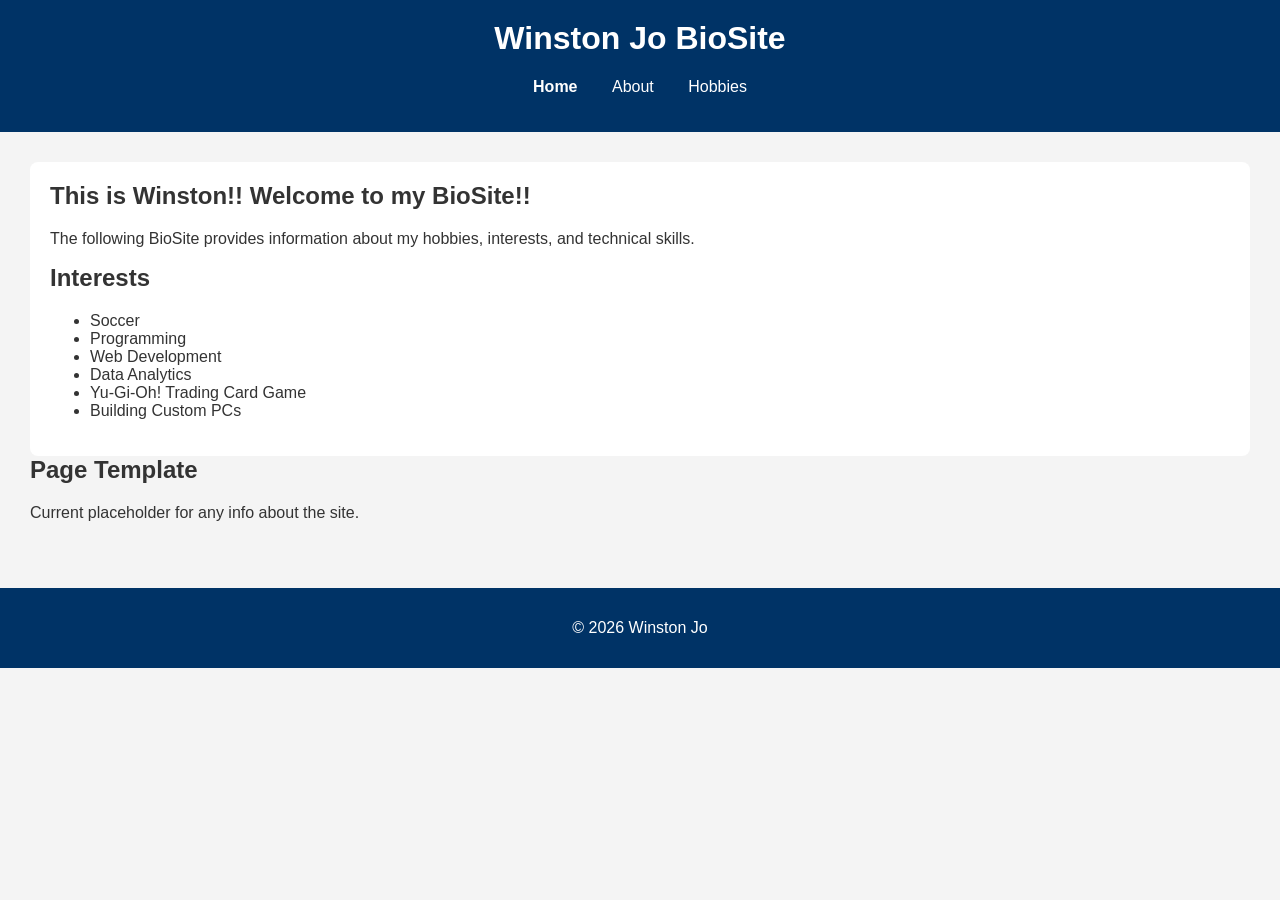
==== index.html @ 802afad6 "Created home, template, css page" ====
<!DOCTYPE html>
<html lang="en">
  <head>
    <meta charset="UTF-8" />
    <meta name="viewport" content="width=device-width, initial-scale=1.0" />
    <!--Link to CSS Style doc-->
    <link rel="stylesheet" href="css/styles.css" />
    <!-- Page Title -->
    <title>bioSite Index</title>
  </head>
  <body>
    <header>
      <!-- Main Header -->
      <h1>Winston Jo BioSite</h1>

      <!-- Navigation Menu -->
      <nav>
        <ul>
          <li><a href="index.html">Home</a></li>
          <!-- TODO!!-->
          <li>About</li>
          <li>Hobbies</li>
        </ul>
      </nav>
    </header>

    <!-- Main Content Area-->
    <main>
      <!-- Introduction Area-->
      <section>
        <h2>This is Winston!! Welcome to my BioSite!!</h2>
        <!-- Quick Intro about myself -->
        <p>
          The following BioSite provides information about my hobbies,
          interests, and technical skills.
        </p>

        <!-- Current list of interests -->
        <h2>Interests</h2>
        <ul>
          <li>Soccer</li>
          <li>Programming</li>
          <li>Web Development</li>
          <li>Data Analytics</li>
          <li>Yu-Gi-Oh! Trading Card Game</li>
          <li>Building Custom PCs</li>
        </ul>
      </section>
      <h2>Page Template</h2>
      <p>Current placeholder for any info about the site.</p>
    </main>
    <!-- Page Footer -->
    <footer>
      <p>&copy; 2026 Winston Jo</p>
    </footer>
  </body>
</html>
---- css/styles.css ----
/* ******** 
          
Template Style Format

*/

body {
  font-family: Arial, Helvetica, sans-serif;
  margin: 0;
  padding: 0;
  background-color: #f4f4f4;
  color: #333;
}

/* Header */

header {
  background-color: #003366;
  color: white;
  padding: 20px;
  text-align: center;
}

/* Navigation */
nav ul {
  list-style-type: none;
  padding: 0;
}

nav li {
  display: inline-block;
  margin: 0 15px;
}

nav a {
  color: white;
  text-decoration: none;
  font-weight: bold;
}

/* Main */
main {
  padding: 30px;
}

section {
  background-color: white;
  padding: 20px;
  border-radius: 8px;
}

/* Heading */
h1,
h2,
h3 {
  margin-top: 0;
}

/* Footer */
footer {
  background-color: #003366;
  color: white;
  text-align: center;
  padding: 15px;
  margin-top: 20px;
}
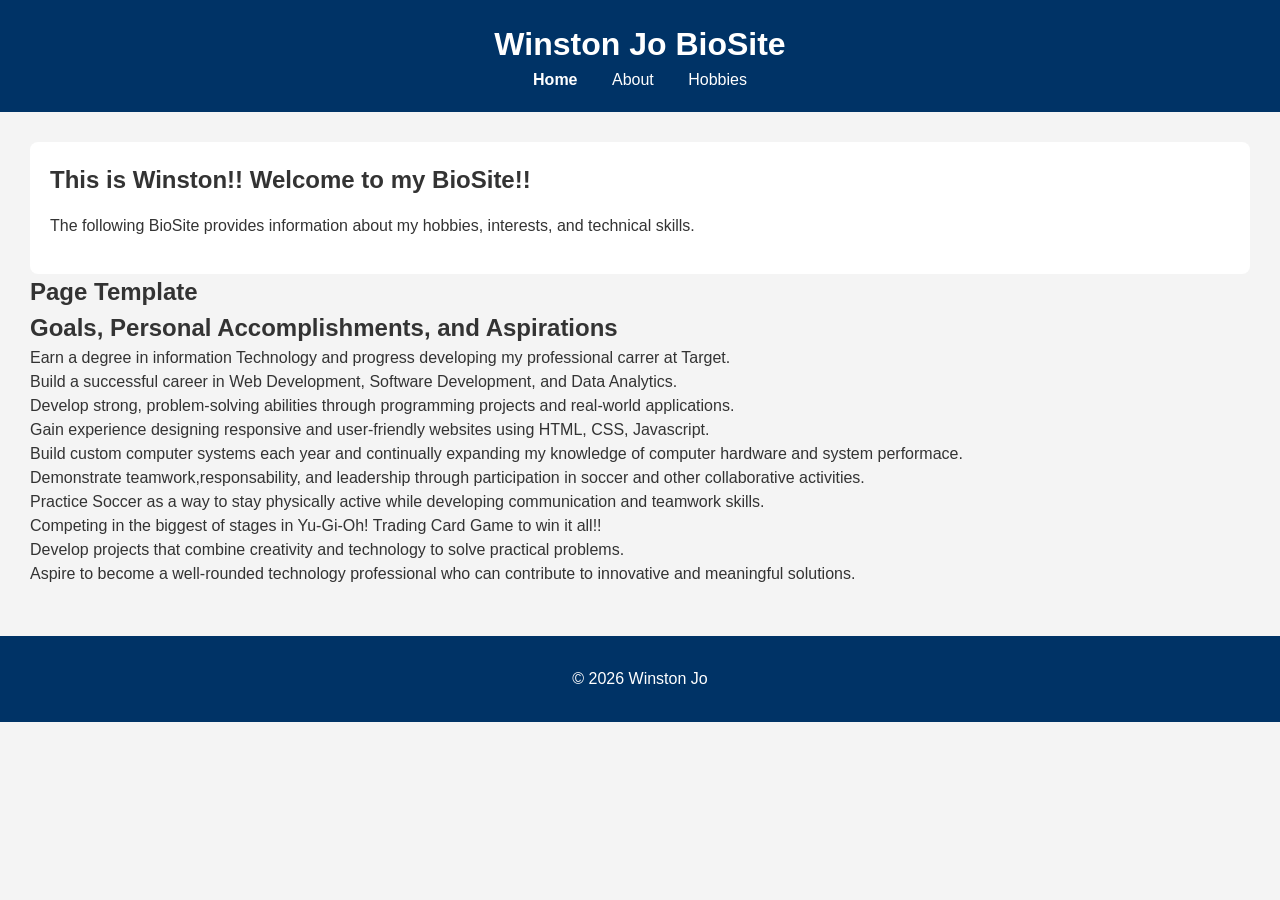
==== commit a50eaa43: "created the about and hobbies html pages. Added list of goals, accomplishments, and aspirations." ====
--- a/index.html
+++ b/index.html
@@ -6,7 +6,7 @@
     <!--Link to CSS Style doc-->
     <link rel="stylesheet" href="css/styles.css" />
     <!-- Page Title -->
-    <title>bioSite Index</title>
+    <title>Winston Jo BioSite</title>
   </head>
   <body>
     <header>
@@ -34,20 +34,60 @@
           The following BioSite provides information about my hobbies,
           interests, and technical skills.
         </p>
-
-        <!-- Current list of interests -->
-        <h2>Interests</h2>
-        <ul>
+        <!--
           <li>Soccer</li>
           <li>Programming</li>
           <li>Web Development</li>
           <li>Data Analytics</li>
           <li>Yu-Gi-Oh! Trading Card Game</li>
           <li>Building Custom PCs</li>
-        </ul>
+          -->
       </section>
       <h2>Page Template</h2>
-      <p>Current placeholder for any info about the site.</p>
+      <!-- Current list of interests -->
+      <h2>Goals, Personal Accomplishments, and Aspirations</h2>
+      <ul>
+        <li>
+          Earn a degree in information Technology and progress developing my
+          professional carrer at Target.
+        </li>
+        <li>
+          Build a successful career in Web Development, Software Development,
+          and Data Analytics.
+        </li>
+        <li>
+          Develop strong, problem-solving abilities through programming projects
+          and real-world applications.
+        </li>
+        <li>
+          Gain experience designing responsive and user-friendly websites using
+          HTML, CSS, Javascript.
+        </li>
+        <li>
+          Build custom computer systems each year and continually expanding my
+          knowledge of computer hardware and system performace.
+        </li>
+        <li>
+          Demonstrate teamwork,responsability, and leadership through
+          participation in soccer and other collaborative activities.
+        </li>
+        <li>
+          Practice Soccer as a way to stay physically active while developing
+          communication and teamwork skills.
+        </li>
+        <li>
+          Competing in the biggest of stages in Yu-Gi-Oh! Trading Card Game to
+          win it all!!
+        </li>
+        <li>
+          Develop projects that combine creativity and technology to solve
+          practical problems.
+        </li>
+        <li>
+          Aspire to become a well-rounded technology professional who can
+          contribute to innovative and meaningful solutions.
+        </li>
+      </ul>
     </main>
     <!-- Page Footer -->
     <footer>
--- a/css/styles.css
+++ b/css/styles.css
@@ -1,14 +1,45 @@
 /* ******** 
           
-Template Style Format
+CSS Style Format
 
 */
+
+/****
+  CSS Default
+****/
+
+body,
+header,
+nav,
+ul,
+li,
+a,
+main,
+section,
+h1,
+h2,
+h3,
+footer {
+  margin: 0;
+  padding: 0;
+  box-sizing: border-box;
+}
+
+ul {
+  list-style: none;
+}
+
+a {
+  color: inherit;
+  text-decoration: none;
+}
 
 body {
   font-family: Arial, Helvetica, sans-serif;
   margin: 0;
   padding: 0;
   background-color: #f4f4f4;
+  line-height: 1.5;
   color: #333;
 }
 
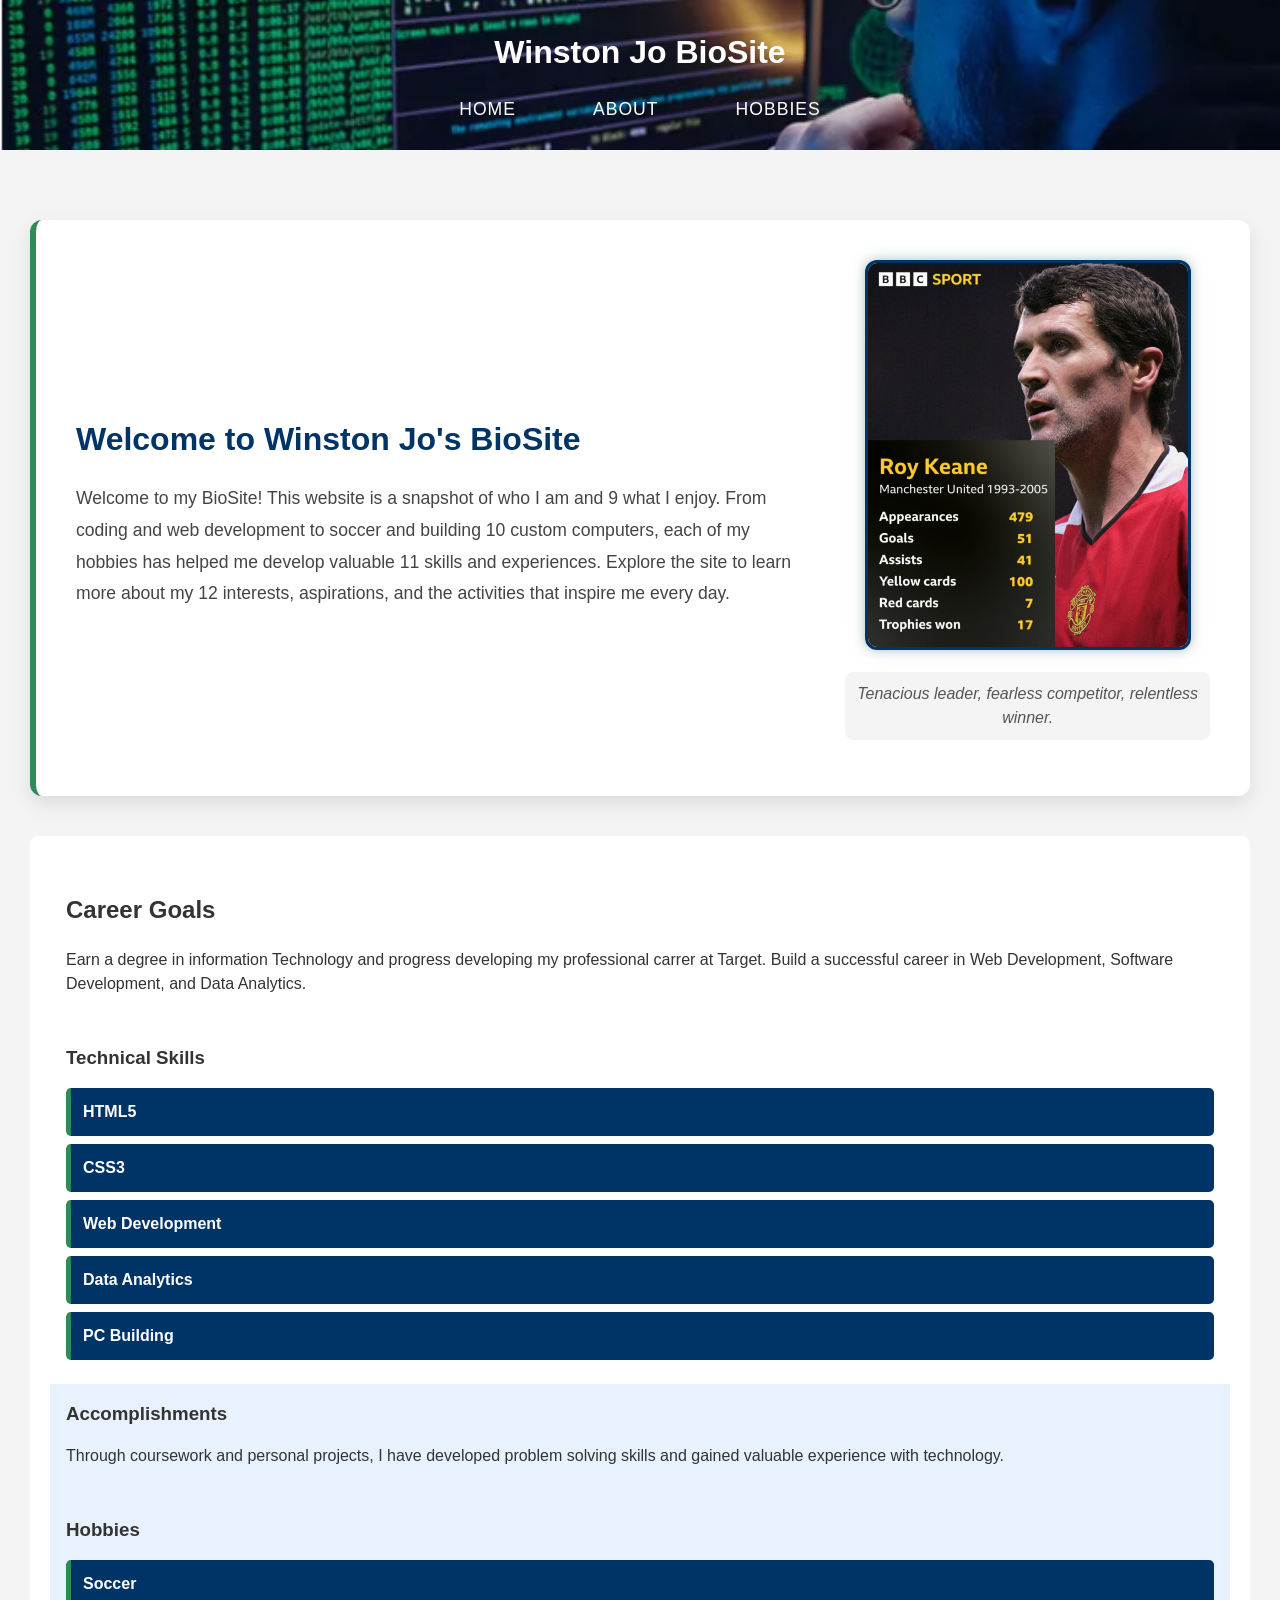
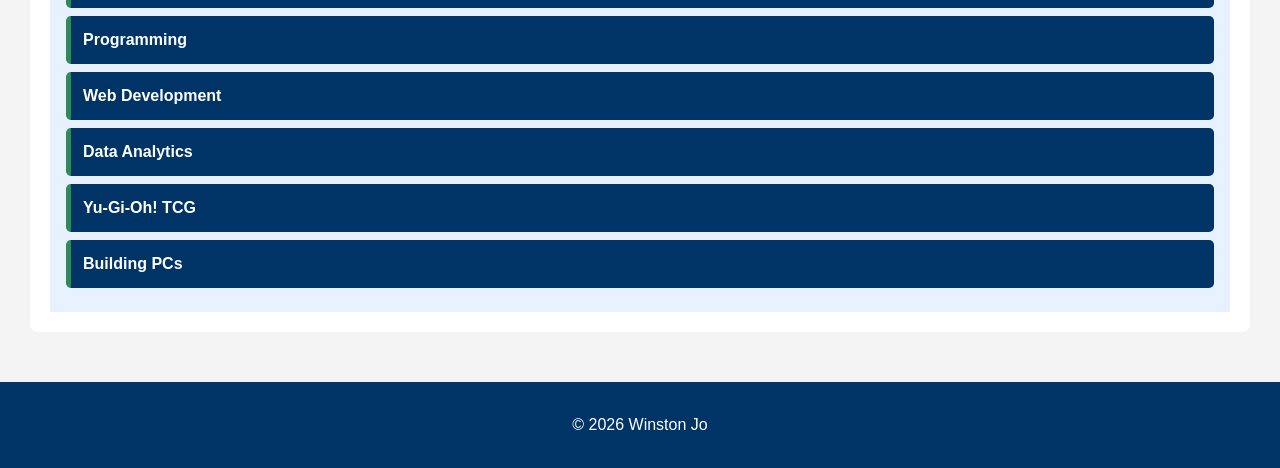
==== commit e217b3c9: "updated index page and css styling with viewports included" ====
--- a/index.html
+++ b/index.html
@@ -9,17 +9,16 @@
     <title>Winston Jo BioSite</title>
   </head>
   <body>
-    <header>
+    <header class="coding-banner">
       <!-- Main Header -->
       <h1>Winston Jo BioSite</h1>
 
       <!-- Navigation Menu -->
-      <nav>
+      <nav class="main-nav">
         <ul>
           <li><a href="index.html">Home</a></li>
-          <!-- TODO!!-->
-          <li>About</li>
-          <li>Hobbies</li>
+          <li><a href="about.html">About</a></li>
+          <li><a href="hobbies.html">Hobbies </a></li>
         </ul>
       </nav>
     </header>
@@ -27,68 +26,76 @@
     <!-- Main Content Area-->
     <main>
       <!-- Introduction Area-->
-      <section>
-        <h2>This is Winston!! Welcome to my BioSite!!</h2>
-        <!-- Quick Intro about myself -->
-        <p>
-          The following BioSite provides information about my hobbies,
-          interests, and technical skills.
-        </p>
-        <!--
-          <li>Soccer</li>
-          <li>Programming</li>
-          <li>Web Development</li>
-          <li>Data Analytics</li>
-          <li>Yu-Gi-Oh! Trading Card Game</li>
-          <li>Building Custom PCs</li>
-          -->
+      <section class="intro-section">
+        <!-- Left Side: Welcome Message and Intro -->
+        <div class="intro-content">
+          <!-- Main Content Heading-->
+          <h2>Welcome to Winston Jo's BioSite</h2>
+          <!-- Quick Intro about myself -->
+          <p>
+            Welcome to my BioSite! This website is a snapshot of who I am and 9
+            what I enjoy. From coding and web development to soccer and building
+            10 custom computers, each of my hobbies has helped me develop
+            valuable 11 skills and experiences. Explore the site to learn more
+            about my 12 interests, aspirations, and the activities that inspire
+            me every day.
+          </p>
+        </div>
+
+        <!-- Right Side: Hero Image-->
+        <div class="hero-image">
+          <img src="images/roy-keane.png" alt="Roy Keane" />
+          <!-- Hero Image Description-->
+          <p class="hero-image-caption">
+            Tenacious leader, fearless competitor, relentless winner.
+          </p>
+        </div>
       </section>
-      <h2>Page Template</h2>
+
       <!-- Current list of interests -->
-      <h2>Goals, Personal Accomplishments, and Aspirations</h2>
-      <ul>
-        <li>
-          Earn a degree in information Technology and progress developing my
-          professional carrer at Target.
-        </li>
-        <li>
-          Build a successful career in Web Development, Software Development,
-          and Data Analytics.
-        </li>
-        <li>
-          Develop strong, problem-solving abilities through programming projects
-          and real-world applications.
-        </li>
-        <li>
-          Gain experience designing responsive and user-friendly websites using
-          HTML, CSS, Javascript.
-        </li>
-        <li>
-          Build custom computer systems each year and continually expanding my
-          knowledge of computer hardware and system performace.
-        </li>
-        <li>
-          Demonstrate teamwork,responsability, and leadership through
-          participation in soccer and other collaborative activities.
-        </li>
-        <li>
-          Practice Soccer as a way to stay physically active while developing
-          communication and teamwork skills.
-        </li>
-        <li>
-          Competing in the biggest of stages in Yu-Gi-Oh! Trading Card Game to
-          win it all!!
-        </li>
-        <li>
-          Develop projects that combine creativity and technology to solve
-          practical problems.
-        </li>
-        <li>
-          Aspire to become a well-rounded technology professional who can
-          contribute to innovative and meaningful solutions.
-        </li>
-      </ul>
+      <section class="homepage-grid">
+        <article class="row-one">
+          <h2>Career Goals</h2>
+          <p>
+            Earn a degree in information Technology and progress developing my
+            professional carrer at Target. Build a successful career in Web
+            Development, Software Development, and Data Analytics.
+          </p>
+        </article>
+
+        <article class="row-one">
+          <h3>Technical Skills</h3>
+          <ul>
+            <li>HTML5</li>
+            <li>CSS3</li>
+            <li>Web Development</li>
+            <li>Data Analytics</li>
+            <li>PC Building</li>
+          </ul>
+        </article>
+
+        <article class="row-two">
+          <h3>Accomplishments</h3>
+          <p>
+            Through coursework and personal projects, I have developed problem
+            solving skills and gained valuable experience with technology.
+          </p>
+        </article>
+
+        <article class="row-two">
+          <h3>Hobbies</h3>
+          <ul>
+            <li>Soccer</li>
+            <li>Programming</li>
+            <li>Web Development</li>
+            <li>Data Analytics</li>
+            <li>Yu-Gi-Oh! TCG</li>
+            <li>Building PCs</li>
+          </ul>
+        </article>
+      </section>
     </main>
+
     <!-- Page Footer -->
     <footer>
       <p>&copy; 2026 Winston Jo</p>
--- a/css/styles.css
+++ b/css/styles.css
@@ -5,34 +5,133 @@
 */
 
 /****
-  CSS Default
+  CSS Reset Default
 ****/
-
 body,
 header,
 nav,
+main,
+footer,
+img,
+h1,
+h3,
 ul,
-li,
-a,
-main,
-section,
-h1,
-h2,
-h3,
-footer {
+aside,
+figure,
+figcaption {
   margin: 0;
   padding: 0;
-  box-sizing: border-box;
-}
-
-ul {
+  border: 0;
+}
+
+/* 
+  Website Header Banner
+*/
+
+.coding-banner {
+  background-image: url('../images/coding.png');
+  background-size: cover;
+  background-position: center;
+  background-repeat: no-repeat;
+  height: 150px;
+  display: flex;
+  flex-direction: column;
+  justify-content: center;
+  align-items: center;
+  color: white;
+  text-align: center;
+}
+
+/* Navigation */
+.main-nav {
+  margin-top: 20px;
+}
+
+.main-nav ul {
+  display: flex;
+  justify-content: center;
+  gap: 25px;
+}
+
+.main-nav li {
   list-style: none;
 }
 
-a {
-  color: inherit;
+.main-nav a {
+  font-family: 'Oswald', sans-serif;
+  font-size: 1.1rem;
+  letter-spacing: 1px;
+  text-transform: uppercase;
+  color: white;
   text-decoration: none;
-}
+  padding: 12px 24px;
+  border: 2px solid transparent;
+  border-radius: 8px;
+  transition: all 0.3s ease;
+}
+
+/*
+  Welcome Section with two sides of the section separated
+*/
+.intro-section {
+  display: flex;
+  justify-content: space-between;
+  align-items: center;
+  max-width: 1200px;
+  margin: 40px auto;
+  padding: 40px;
+  background-color: #ffffff;
+  border-left: 6px solid #2e8b57;
+  border-radius: 12px;
+  box-shadow: 0 8px 20px rgba(0, 0, 0, 0.1);
+  gap: 40px;
+}
+
+/* Left Side */
+.intro-content {
+  flex: 2;
+}
+
+/* Welcome Heading */
+.intro-content h2 {
+  color: #003366;
+  margin-bottom: 20px;
+  font-size: 2rem;
+}
+
+/* Intro Paragraph */
+.intro-content p {
+  font-size: 1.1rem;
+  line-height: 1.8;
+  color: #444;
+}
+
+/* Right side Image Container */
+.hero-image {
+  flex: 1;
+  text-align: center;
+}
+
+/* Hero Image Styling */
+.hero-image img {
+  width: 100%;
+  max-width: 320px;
+  border-radius: 12px;
+  border: 3px solid #003366;
+  box-shadow: 0 0 10px rgba(0, 51, 102, 0.25), 0 0 20px rgba(46, 139, 87, 0.15);
+}
+
+/* Hero Image Description Styling */
+.hero-image-caption {
+  margin-top: 15px;
+  padding: 10px;
+  background-color: #f4f4f4;
+  border-radius: 8px;
+  font-style: italic;
+  color: #555;
+}
+
+/* Body */
 
 body {
   font-family: Arial, Helvetica, sans-serif;
@@ -43,32 +142,6 @@
   color: #333;
 }
 
-/* Header */
-
-header {
-  background-color: #003366;
-  color: white;
-  padding: 20px;
-  text-align: center;
-}
-
-/* Navigation */
-nav ul {
-  list-style-type: none;
-  padding: 0;
-}
-
-nav li {
-  display: inline-block;
-  margin: 0 15px;
-}
-
-nav a {
-  color: white;
-  text-decoration: none;
-  font-weight: bold;
-}
-
 /* Main */
 main {
   padding: 30px;
@@ -80,11 +153,45 @@
   border-radius: 8px;
 }
 
-/* Heading */
-h1,
-h2,
-h3 {
-  margin-top: 0;
+/* Grid Layout Styles */
+.homepage-grid {
+  display: block;
+  margin: 2em;
+}
+
+.homepage-grid article {
+  padding: 1em;
+}
+
+.homepage-grid ul {
+  list-style-type: none;
+  margin-top: 1em;
+  padding: 0;
+}
+
+.homepage-grid li {
+  background-color: #003366;
+  color: #ffffff;
+  margin: 0.5em 0;
+  padding: 0.75em;
+  border-left: 5px solid #2e8b57;
+  border-radius: 5px;
+  font-weight: bold;
+  transition: background-color 0.3s ease;
+}
+
+/* Hover Effect */
+.homepage-grid li:hover {
+  background-color: #2e8b57;
+}
+
+/* Alternate the Row Colors */
+.row-one {
+  background-color: #ffffff;
+}
+
+.row-two {
+  background-color: #e8f2ff;
 }
 
 /* Footer */
@@ -95,3 +202,52 @@
   padding: 15px;
   margin-top: 20px;
 }
+
+/* ==========================================
+ViewPorts for different devices
+========================================== */
+
+/* Tablet Viewport Style */
+@media screen and (min-width: 620px), print {
+  .homepage-grid {
+    grid-template-columns: repeat(2, 1fr);
+  }
+}
+
+/* Desktop Viewport Style */
+@media screen and (min-width: 1000px), print {
+  .homepage-grid {
+    max-width: 1200px;
+    margin: 0 auto;
+  }
+
+  .grid-box:hover {
+    transform: translateY(-3px);
+    transition: 0.3s ease;
+  }
+}
+
+/* Large Desktop Viewport Style */
+@media screen and (min-width: 1921px), print {
+  .homepage-grid {
+    max-width: 1800px;
+  }
+
+  .grid-box {
+    font-size: 1.1rem;
+  }
+}
+
+/* Print Styles */
+
+@media print {
+  nav,
+  footer {
+    display: none;
+  }
+
+  body {
+    background: white;
+    color: black;
+  }
+}
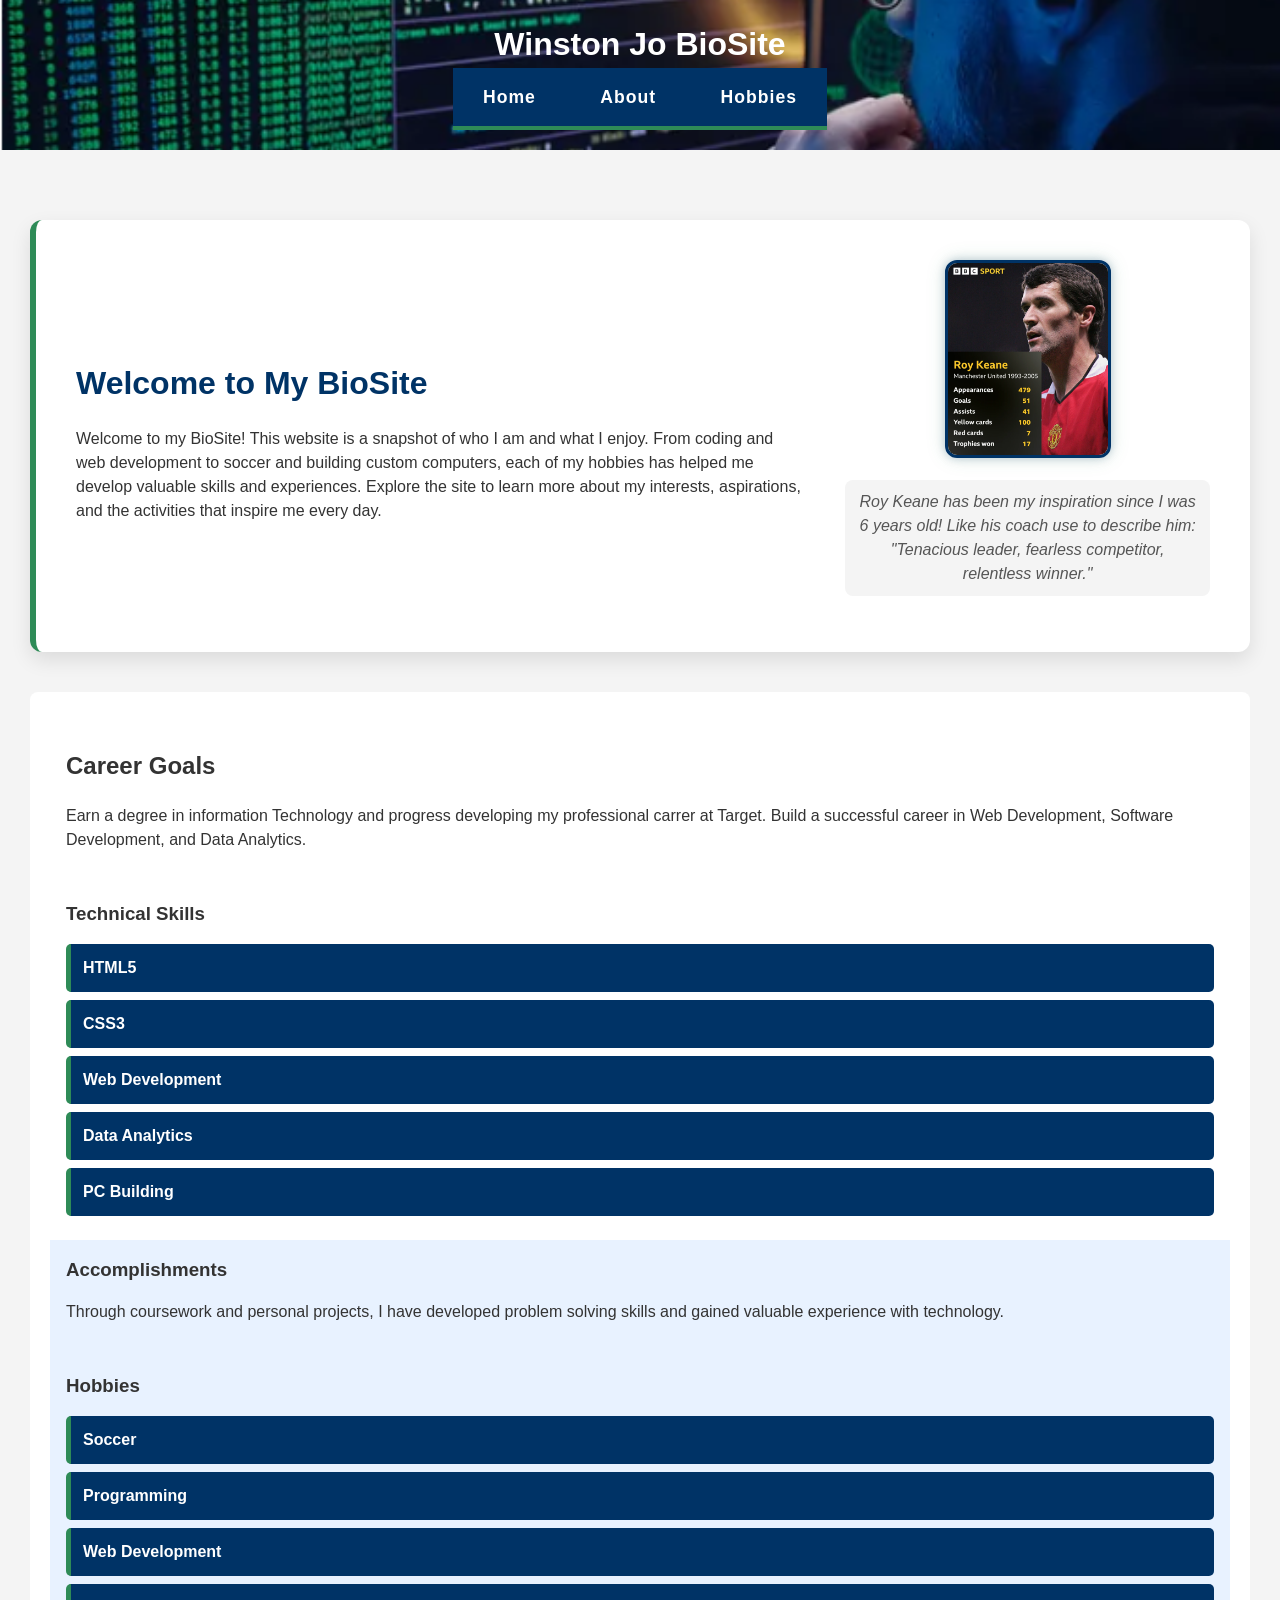
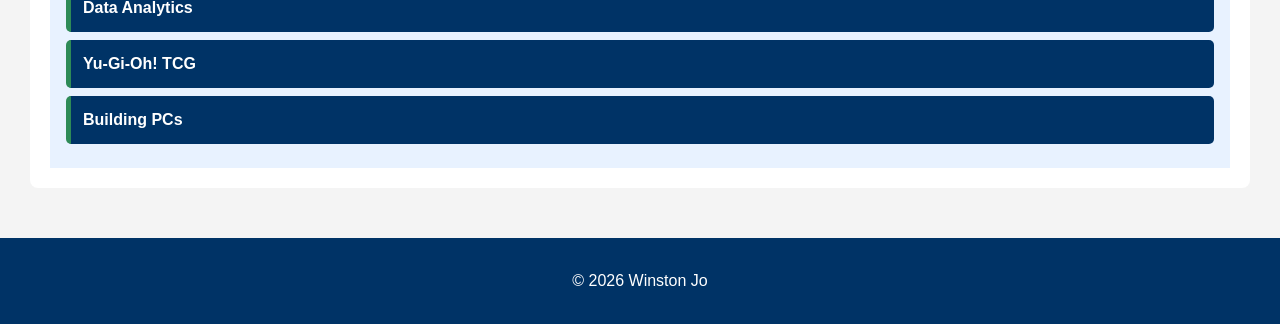
==== commit 4121f752: "almost finished program" ====
--- a/index.html
+++ b/index.html
@@ -26,19 +26,19 @@
     <!-- Main Content Area-->
     <main>
       <!-- Introduction Area-->
-      <section class="intro-section">
+      <section class="section">
         <!-- Left Side: Welcome Message and Intro -->
-        <div class="intro-content">
+        <div class="content">
           <!-- Main Content Heading-->
-          <h2>Welcome to Winston Jo's BioSite</h2>
+          <h2>Welcome to My BioSite</h2>
           <!-- Quick Intro about myself -->
           <p>
-            Welcome to my BioSite! This website is a snapshot of who I am and 9
+            Welcome to my BioSite! This website is a snapshot of who I am and
             what I enjoy. From coding and web development to soccer and building
-            10 custom computers, each of my hobbies has helped me develop
-            valuable 11 skills and experiences. Explore the site to learn more
-            about my 12 interests, aspirations, and the activities that inspire
-            me every day.
+            custom computers, each of my hobbies has helped me develop valuable
+            skills and experiences. Explore the site to learn more about my
+            interests, aspirations, and the activities that inspire me every
+            day.
           </p>
         </div>
 
@@ -47,14 +47,16 @@
           <img src="images/roy-keane.png" alt="Roy Keane" />
           <!-- Hero Image Description-->
           <p class="hero-image-caption">
-            Tenacious leader, fearless competitor, relentless winner.
+            Roy Keane has been my inspiration since I was 6 years old! Like his
+            coach use to describe him: "Tenacious leader, fearless competitor,
+            relentless winner."
           </p>
         </div>
       </section>
 
       <!-- Current list of interests -->
       <section class="homepage-grid">
-        <article class="row-one">
+        <article class="article-one">
           <h2>Career Goals</h2>
           <p>
             Earn a degree in information Technology and progress developing my
@@ -63,7 +65,10 @@
           </p>
         </article>
 
-        <article class="row-one">
+        <!-- List of technical skills I have developed through time -->
+        <!-- TODO add link to the projects I will be creating based on the skill they select 
+            link a repository to the project -->
+        <article class="article-one">
           <h3>Technical Skills</h3>
           <ul>
             <li>HTML5</li>
@@ -74,7 +79,8 @@
           </ul>
         </article>
 
-        <article class="row-two">
+        <!-- Detailed description of the accomplishments earned -->
+        <article class="article-two">
           <h3>Accomplishments</h3>
           <p>
             Through coursework and personal projects, I have developed problem
@@ -82,7 +88,8 @@
           </p>
         </article>
 
-        <article class="row-two">
+        <!-- List of favorite hobbies with a cool hover design -->
+        <article class="article-two">
           <h3>Hobbies</h3>
           <ul>
             <li>Soccer</li>
--- a/css/styles.css
+++ b/css/styles.css
@@ -44,36 +44,50 @@
 
 /* Navigation */
 .main-nav {
-  margin-top: 20px;
+  background-color: #003366;
+  padding: 1em 0;
+  text-align: center;
+  border-bottom: 4px solid #2e8b57;
 }
 
 .main-nav ul {
-  display: flex;
-  justify-content: center;
-  gap: 25px;
+  list-style-type: none;
+  margin: 0;
+  padding: 0;
 }
 
 .main-nav li {
-  list-style: none;
+  display: inline-block;
+  margin: 0 15px;
 }
 
 .main-nav a {
   font-family: 'Oswald', sans-serif;
-  font-size: 1.1rem;
+  color: #ffffff;
+  text-decoration: none;
+  font-size: 1.1em;
+  font-weight: bold;
   letter-spacing: 1px;
-  text-transform: uppercase;
-  color: white;
-  text-decoration: none;
-  padding: 12px 24px;
-  border: 2px solid transparent;
-  border-radius: 8px;
-  transition: all 0.3s ease;
+  padding: 10px 15px;
+  border-radius: 5px;
+  transition: background-color 0.3s ease;
+}
+
+/* Navigation Hover Effect */
+.main-nav a:hover {
+  background-color: #2e8b57;
+  color: #ffffff;
+}
+
+/* Current navigation page effect */
+.main-nav a.active {
+  background-color: #2e8b57;
 }
 
 /*
   Welcome Section with two sides of the section separated
 */
-.intro-section {
+.section {
   display: flex;
   justify-content: space-between;
   align-items: center;
@@ -88,19 +102,19 @@
 }
 
 /* Left Side */
-.intro-content {
+.content {
   flex: 2;
 }
 
 /* Welcome Heading */
-.intro-content h2 {
+.content h2 {
   color: #003366;
   margin-bottom: 20px;
   font-size: 2rem;
 }
 
 /* Intro Paragraph */
-.intro-content p {
+.-content p {
   font-size: 1.1rem;
   line-height: 1.8;
   color: #444;
@@ -115,9 +129,10 @@
 /* Hero Image Styling */
 .hero-image img {
   width: 100%;
-  max-width: 320px;
+  max-width: 160px;
   border-radius: 12px;
   border: 3px solid #003366;
+  /* source: https: //developer.mozilla.org/en-US/docs/Web/CSS/box-shadow */
   box-shadow: 0 0 10px rgba(0, 51, 102, 0.25), 0 0 20px rgba(46, 139, 87, 0.15);
 }
 
@@ -186,11 +201,11 @@
 }
 
 /* Alternate the Row Colors */
-.row-one {
+.article-one {
   background-color: #ffffff;
 }
 
-.row-two {
+.article-two {
   background-color: #e8f2ff;
 }
 
@@ -208,9 +223,46 @@
 ========================================== */
 
 /* Tablet Viewport Style */
-@media screen and (min-width: 620px), print {
+@media screen and (max-width: 620px), print {
+  /* Display intro content */
+  .intro-content {
+    display: block;
+  }
+
+  /* Hide the first image */
+  .hero-image {
+    display: block;
+  }
+  .hero-image-caption {
+    display: none;
+  }
+
+  /* Style grid home page */
   .homepage-grid {
     grid-template-columns: repeat(2, 1fr);
+  }
+
+  /* Navigation styles */
+  nav li {
+    border-top: none;
+    display: inline-block;
+    font-size: 1.25em;
+  }
+
+  nav li a {
+    padding: 0.5em;
+  }
+
+  /* Hobbies mobile style */
+  aside {
+    display: grid;
+    grid-template-columns: auto auto;
+    gap: 15px;
+  }
+
+  aside h2,
+  aside p {
+    grid-column: 1 / span 2;
   }
 }
 
@@ -221,9 +273,22 @@
     margin: 0 auto;
   }
 
+  /* grid box hover technique: https: //developer.mozilla.org/en-US/docs/Web/CSS/Reference/Values/transform-function/translateY */
   .grid-box:hover {
     transform: translateY(-3px);
     transition: 0.3s ease;
+  }
+
+  /* Hobbies regular desktop style */
+  aside {
+    display: grid;
+    grid-template-columns: auto auto auto;
+    gap: 20px;
+  }
+
+  aside h2,
+  aside p {
+    grid-column: 1 / span 3;
   }
 }
 
@@ -236,6 +301,11 @@
   .grid-box {
     font-size: 1.1rem;
   }
+
+  .gallery {
+    grid-template-columns: auto auto;
+    gap: 20px;
+  }
 }
 
 /* Print Styles */
@@ -251,3 +321,45 @@
     color: black;
   }
 }
+
+/* Hobby Gallery Styles */
+aside {
+  margin: 2em;
+}
+
+aside h2 {
+  text-align: center;
+  color: #003366;
+  margin-bottom: 0.5em;
+}
+
+aside p {
+  text-align: center;
+  margin-bottom: 2em;
+  line-height: 1.6;
+}
+
+/* Figure Styles */
+figure {
+  background-color: #ffffff;
+  border: 3px solid #003366;
+  border-radius: 10px;
+  padding: 1em;
+  margin-bottom: 1.5em;
+  box-shadow: 4px 4px rgba(0, 0, 0, 0.25);
+}
+
+figure img {
+  width: 100%;
+  height: 180px;
+  object-fit: cover;
+  border: 2px solid #2e8b57;
+  border-radius: 8px;
+}
+
+figcaption {
+  margin-top: 1em;
+  text-align: center;
+  line-height: 1.5;
+  font-style: italic;
+}
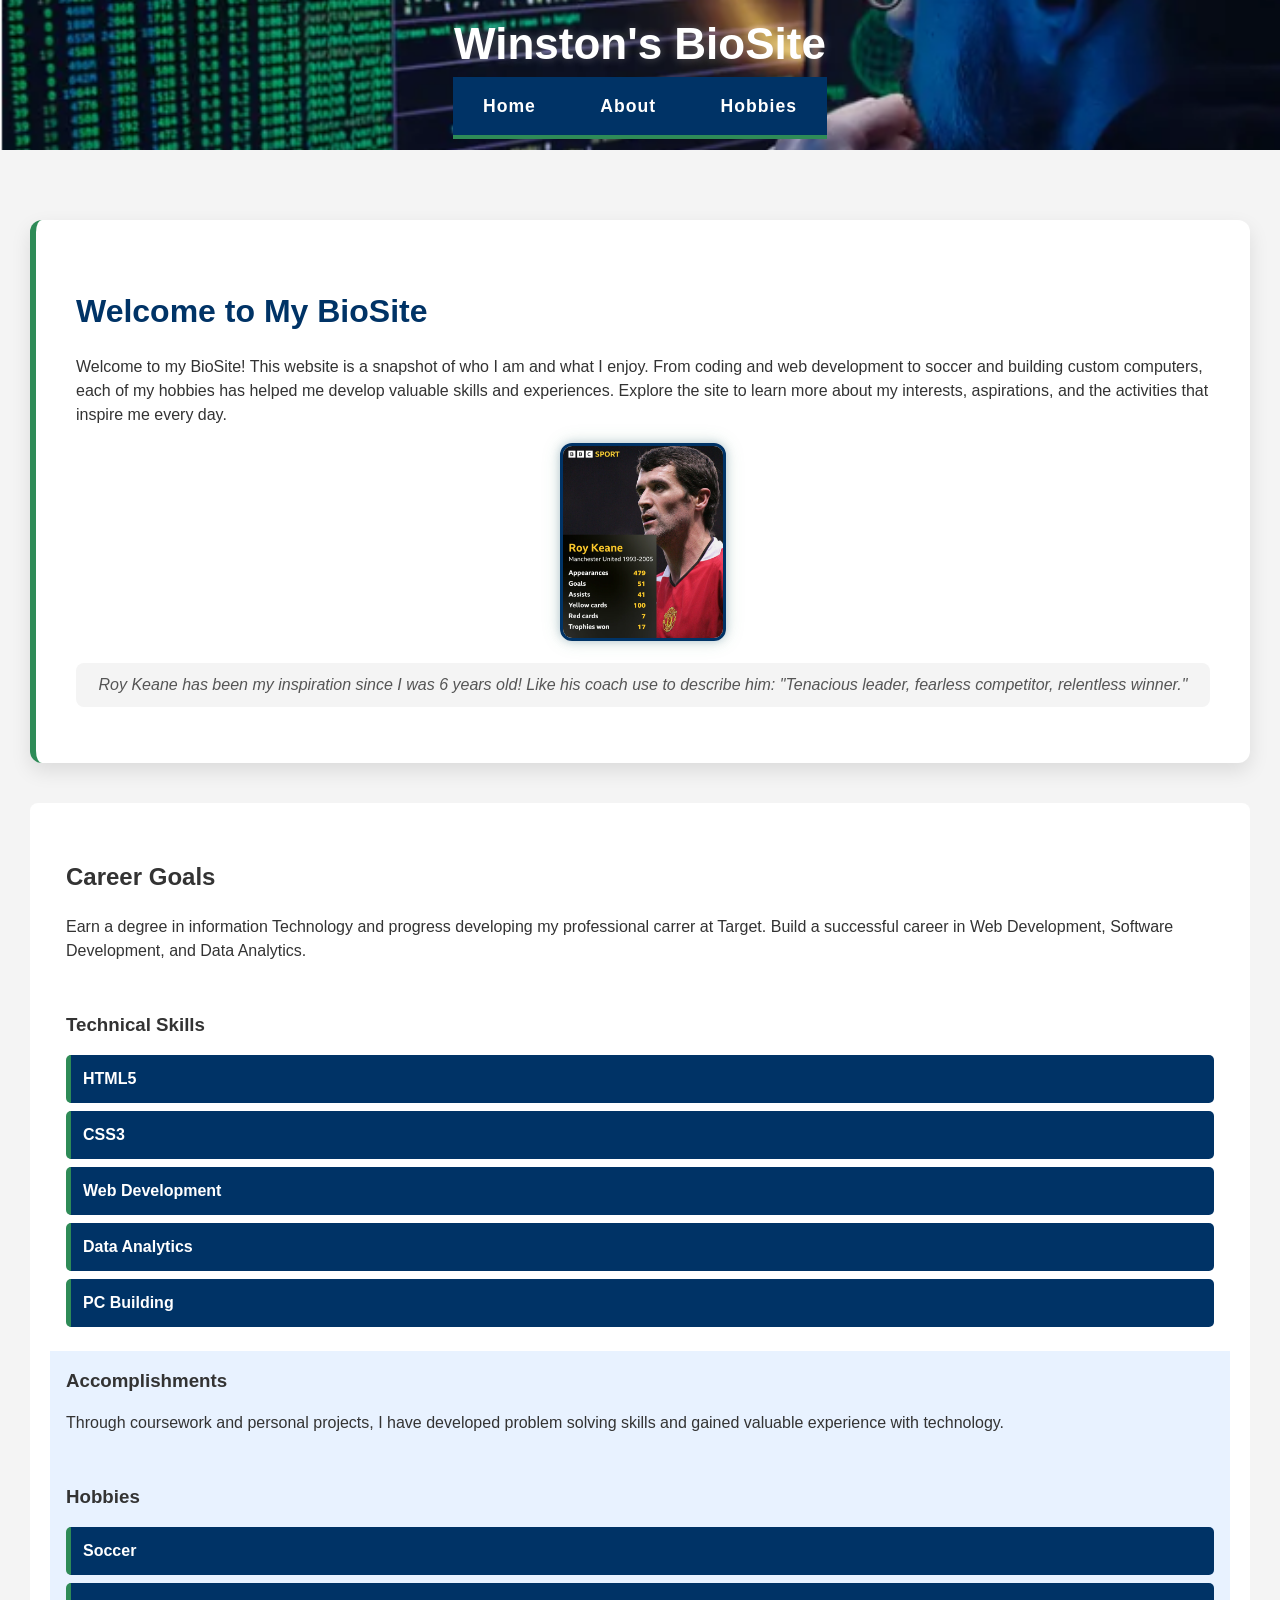
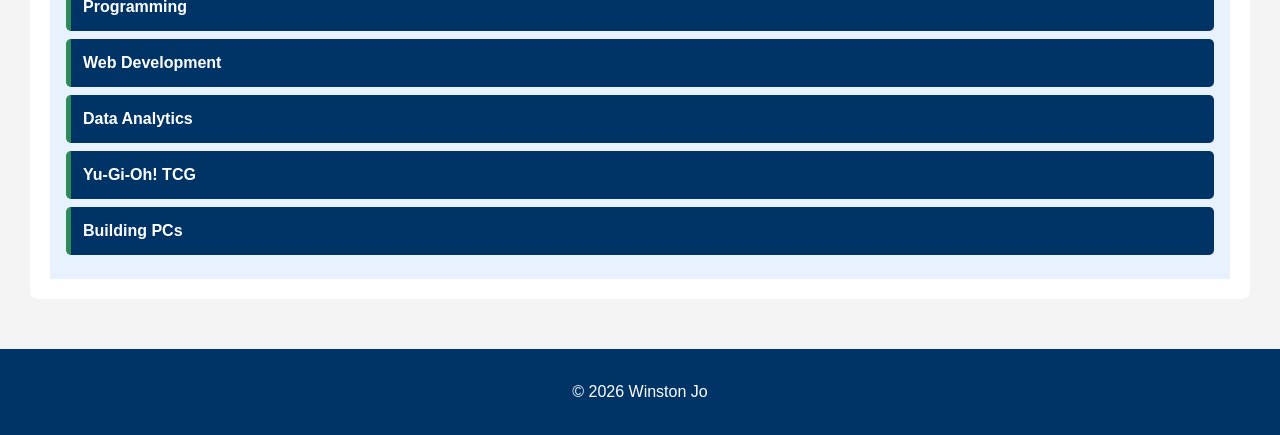
==== commit be0005a0: "commited final changes" ====
--- a/index.html
+++ b/index.html
@@ -11,7 +11,7 @@
   <body>
     <header class="coding-banner">
       <!-- Main Header -->
-      <h1>Winston Jo BioSite</h1>
+      <h1>Winston's BioSite</h1>
 
       <!-- Navigation Menu -->
       <nav class="main-nav">
@@ -40,17 +40,16 @@
             interests, aspirations, and the activities that inspire me every
             day.
           </p>
-        </div>
-
-        <!-- Right Side: Hero Image-->
-        <div class="hero-image">
-          <img src="images/roy-keane.png" alt="Roy Keane" />
-          <!-- Hero Image Description-->
-          <p class="hero-image-caption">
-            Roy Keane has been my inspiration since I was 6 years old! Like his
-            coach use to describe him: "Tenacious leader, fearless competitor,
-            relentless winner."
-          </p>
+          <!-- Inspiration Image -->
+          <div class="hero-image">
+            <img src="images/roy-keane.png" alt="Roy Keane" />
+            <!-- Hero Image Description-->
+            <p class="hero-image-caption">
+              Roy Keane has been my inspiration since I was 6 years old! Like
+              his coach use to describe him: "Tenacious leader, fearless
+              competitor, relentless winner."
+            </p>
+          </div>
         </div>
       </section>
 
--- a/css/styles.css
+++ b/css/styles.css
@@ -42,6 +42,12 @@
   text-align: center;
 }
 
+.coding-banner h1 {
+  font-size: 2.75em;
+  font-weight: bold;
+  text-shadow: 0 0 10px rgba(255, 255, 255, 0.3);
+}
+
 /* Navigation */
 .main-nav {
   background-color: #003366;
@@ -223,7 +229,7 @@
 ========================================== */
 
 /* Tablet Viewport Style */
-@media screen and (max-width: 620px), print {
+@media screen and (min-width: 481px) and (max-width: 1024px), print {
   /* Display intro content */
   .intro-content {
     display: block;
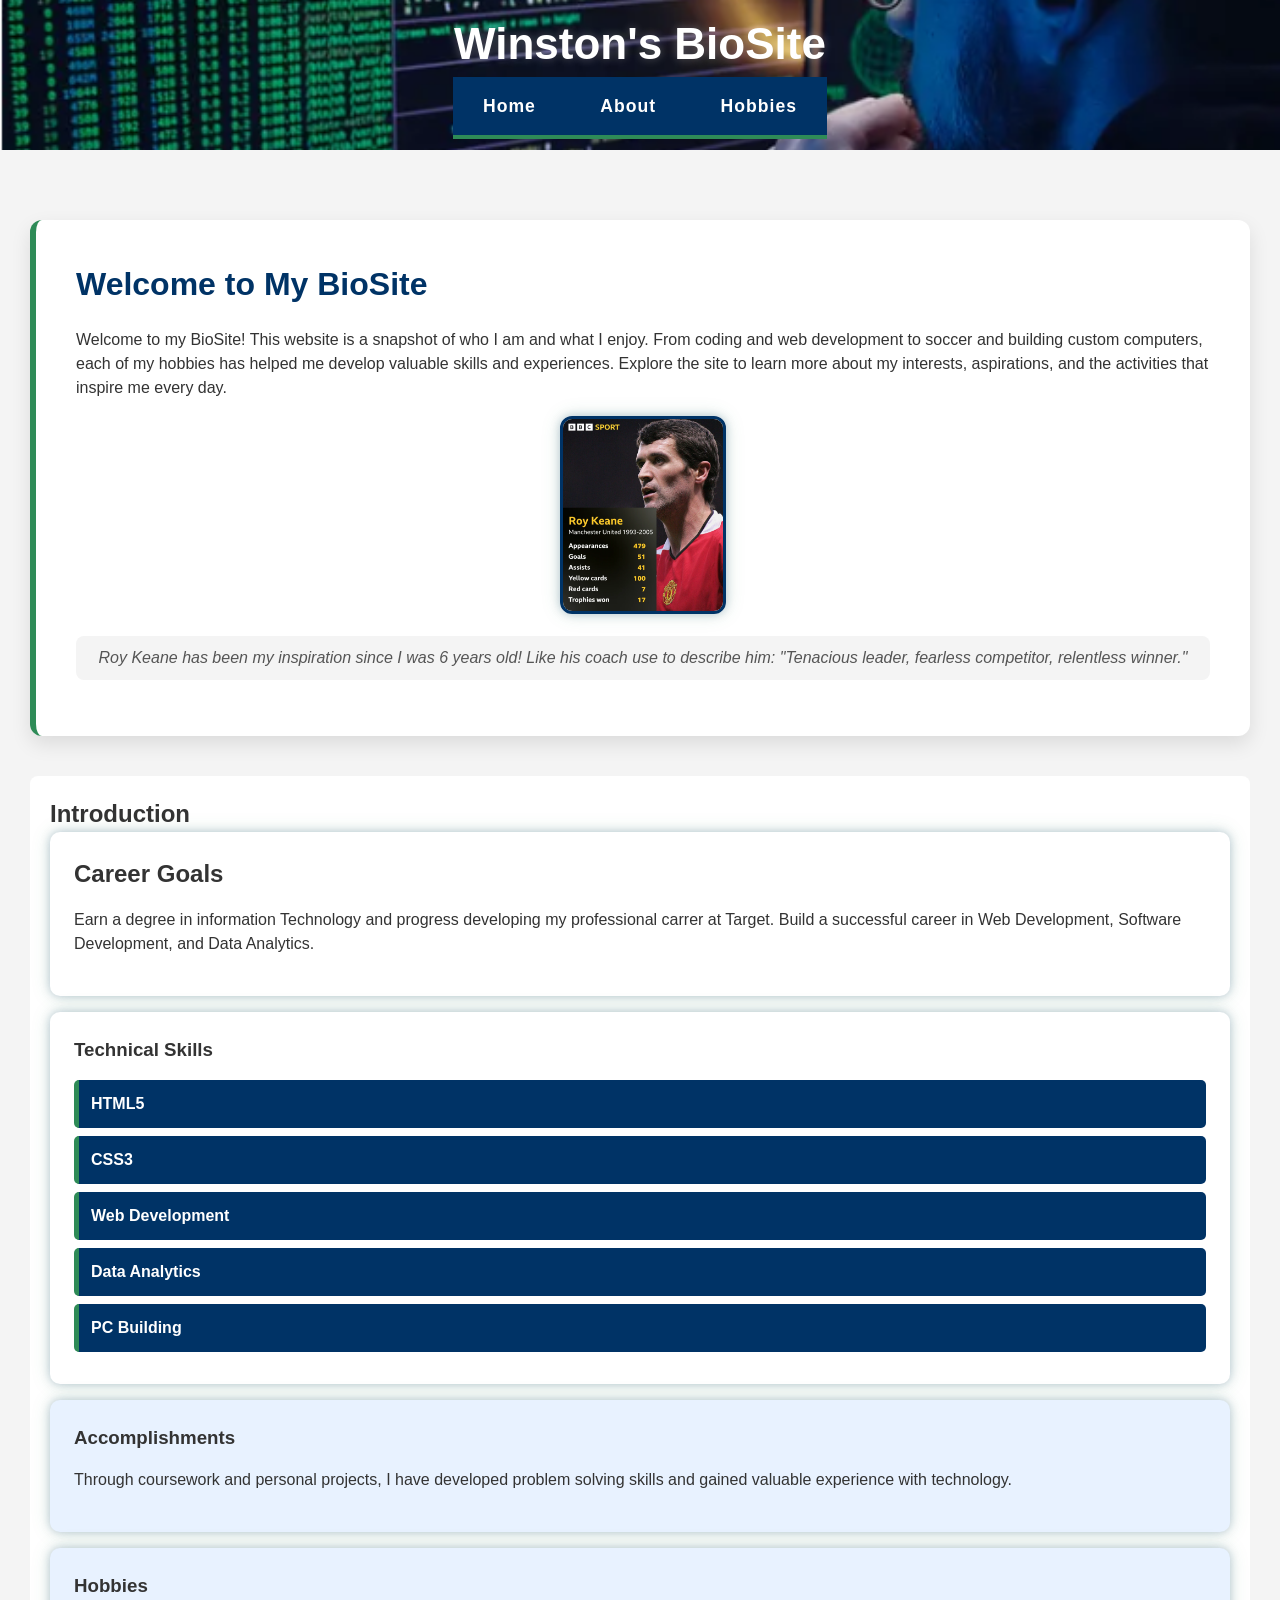
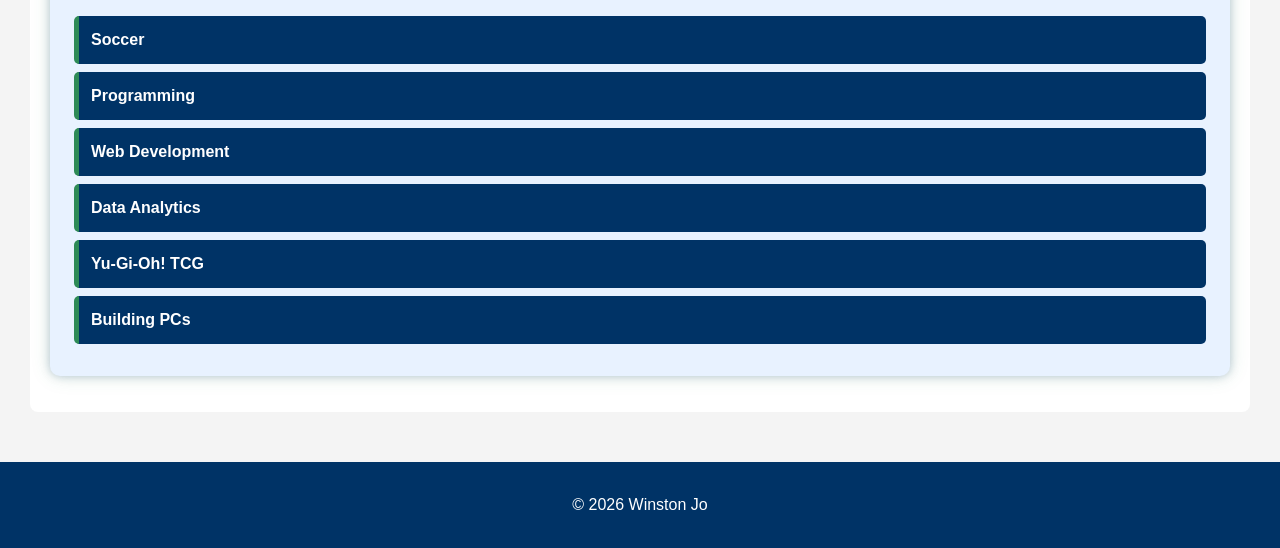
==== commit 7e04974c: "few changes to confirm validator" ====
--- a/index.html
+++ b/index.html
@@ -55,29 +55,34 @@
 
       <!-- Current list of interests -->
       <section class="homepage-grid">
-        <article class="article-one">
-          <h2>Career Goals</h2>
-          <p>
-            Earn a degree in information Technology and progress developing my
-            professional carrer at Target. Build a successful career in Web
-            Development, Software Development, and Data Analytics.
-          </p>
-        </article>
-
-        <!-- List of technical skills I have developed through time -->
-        <!-- TODO add link to the projects I will be creating based on the skill they select 
+        <h2>Introduction</h2>
+        <!-- row 1 -->
+        <div class="grid-row">
+          <article class="article-one">
+            <h2>Career Goals</h2>
+            <p>
+              Earn a degree in information Technology and progress developing my
+              professional carrer at Target. Build a successful career in Web
+              Development, Software Development, and Data Analytics.
+            </p>
+          </article>
+        </div>
+        <!-- row 2 -->
+        <div class="grid-row">
+          <!-- List of technical skills I have developed through time -->
+          <!-- TODO add link to the projects I will be creating based on the skill they select 
             link a repository to the project -->
-        <article class="article-one">
-          <h3>Technical Skills</h3>
-          <ul>
-            <li>HTML5</li>
-            <li>CSS3</li>
-            <li>Web Development</li>
-            <li>Data Analytics</li>
-            <li>PC Building</li>
-          </ul>
-        </article>
-
+          <article class="article-one">
+            <h3>Technical Skills</h3>
+            <ul>
+              <li>HTML5</li>
+              <li>CSS3</li>
+              <li>Web Development</li>
+              <li>Data Analytics</li>
+              <li>PC Building</li>
+            </ul>
+          </article>
+        </div>
         <!-- Detailed description of the accomplishments earned -->
         <article class="article-two">
           <h3>Accomplishments</h3>
--- a/css/styles.css
+++ b/css/styles.css
@@ -14,6 +14,7 @@
 footer,
 img,
 h1,
+h2,
 h3,
 ul,
 aside,
@@ -176,12 +177,7 @@
 
 /* Grid Layout Styles */
 .homepage-grid {
-  display: block;
   margin: 2em;
-}
-
-.homepage-grid article {
-  padding: 1em;
 }
 
 .homepage-grid ul {
@@ -201,6 +197,18 @@
   transition: background-color 0.3s ease;
 }
 
+/* display one column for mobile */
+.grid-row {
+  display: block;
+}
+
+.homepage-grid article {
+  padding: 1.5em;
+  margin-bottom: 1em;
+  border-radius: 10px;
+  box-shadow: 0 0 10px rgba(0, 51, 102, 0.25), 0 0 20px rgba(46, 139, 87, 0.15);
+}
+
 /* Hover Effect */
 .homepage-grid li:hover {
   background-color: #2e8b57;
